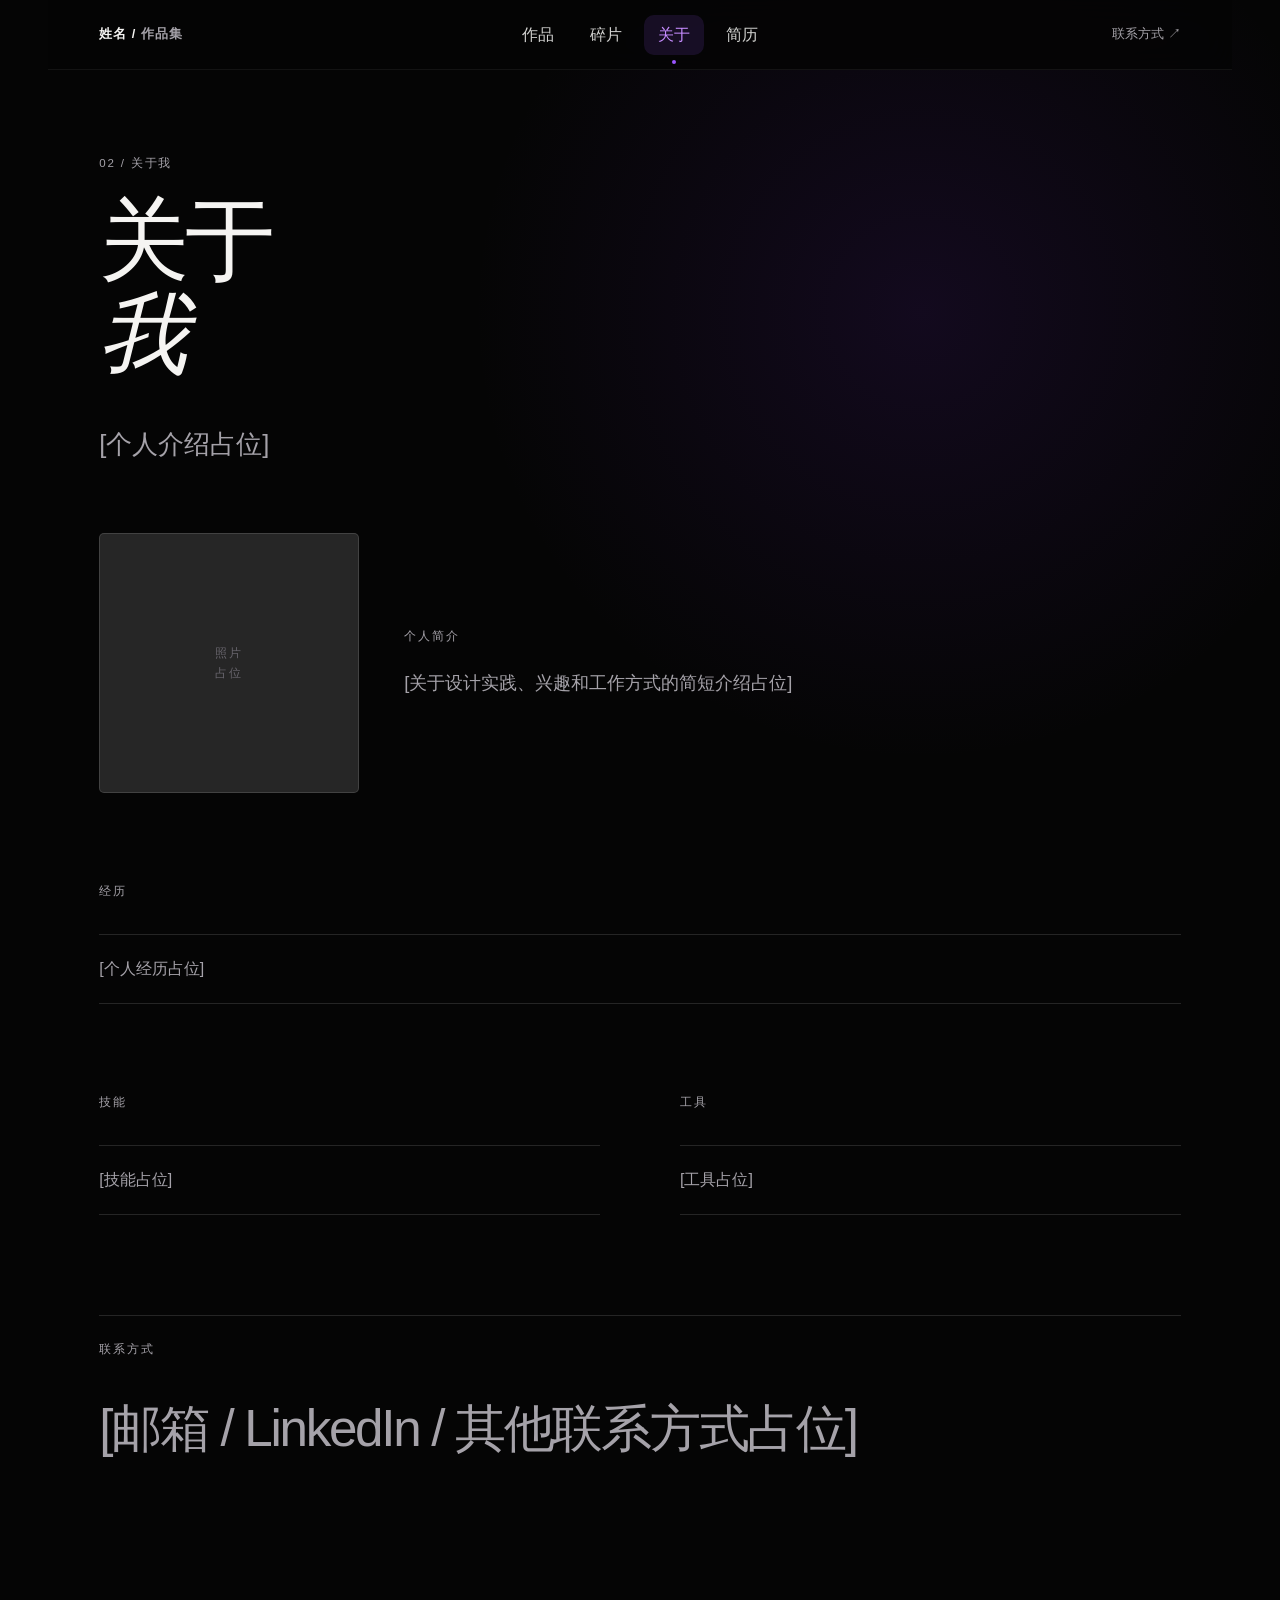
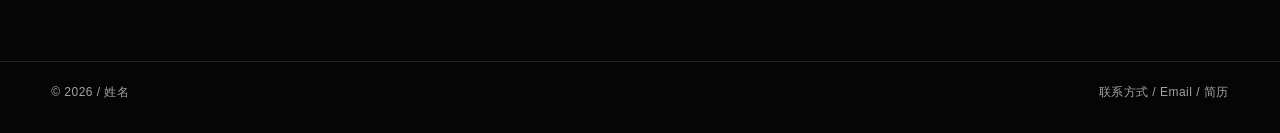
==== about/index.html @ c4319aca "Initial portfolio website" ====
<!doctype html>
<html lang="zh-CN">
<head>
  <meta charset="utf-8"><meta name="viewport" content="width=device-width, initial-scale=1">
  <meta name="description" content="UX/UI 设计师作品集关于页面框架。">
  <link rel="icon" href="../assets/favicon.svg" type="image/svg+xml"><link rel="stylesheet" href="../styles/site.css"><link rel="stylesheet" href="../styles/reference.css"><link rel="stylesheet" href="../styles/layout.css?v=4">
  <title>关于我 — UX/UI 设计师作品集</title>
</head>
<body data-base="../"><div data-site-nav></div>
  <main class="page container">
    <header class="page-header"><p class="eyebrow">02 / 关于我</p><h1>关于<br><em>我</em></h1><p class="lede placeholder">[个人介绍占位]</p></header>
    <section class="about-grid" aria-label="About information">
      <div class="portrait-placeholder" role="img" aria-label="照片占位"><span>照片<br>占位</span></div>
      <div class="about-copy"><p class="eyebrow">个人简介</p><p class="placeholder">[关于设计实践、兴趣和工作方式的简短介绍占位]</p></div>
    </section>
    <section class="content-section"><p class="eyebrow">经历</p><div class="placeholder-block">[个人经历占位]</div></section>
    <section class="content-section two-col"><div><p class="eyebrow">技能</p><div class="placeholder-block">[技能占位]</div></div><div><p class="eyebrow">工具</p><div class="placeholder-block">[工具占位]</div></div></section>
    <section class="contact-band"><p class="eyebrow">联系方式</p><h2 class="placeholder">[邮箱 / LinkedIn / 其他联系方式占位]</h2></section>
  </main><div data-site-footer></div><script src="../scripts/site.js?v=3"></script>
</body></html>
---- styles/site.css ----
:root{--bg:#121212;--surface:#1b1b1b;--text:#f3f0ea;--muted:#aaa69e;--faint:#77736d;--line:rgba(243,240,234,.16);--accent:#d8ff54;--max:1440px;--pad:clamp(22px,4vw,72px);--sans:Inter,ui-sans-serif,-apple-system,BlinkMacSystemFont,"PingFang SC","Microsoft YaHei",sans-serif;color-scheme:dark}*{box-sizing:border-box}html{scroll-behavior:smooth;scroll-padding-top:100px}body{margin:0;background:var(--bg);color:var(--text);font-family:var(--sans);font-size:16px;line-height:1.7;-webkit-font-smoothing:antialiased;text-rendering:optimizeLegibility}a{color:inherit;text-decoration:none}img{display:block;max-width:100%}h1,h2,h3,p,dl,dd{margin:0}h1,h2,h3{font-weight:500;line-height:1.05;letter-spacing:-.045em}h1{font-size:clamp(4.5rem,12vw,11.5rem)}h2{font-size:clamp(2rem,4.5vw,5.5rem)}h3{font-size:clamp(2rem,4vw,4.5rem)}em{font-family:Georgia,serif;font-weight:400;letter-spacing:-.07em}.container{width:min(var(--max),100%);margin-inline:auto;padding-inline:var(--pad)}.eyebrow{color:var(--muted);font-size:.72rem;letter-spacing:.16em;line-height:1.4}.placeholder{color:var(--muted);font-style:normal}.site-nav{height:84px;padding:0 var(--pad);display:grid;grid-template-columns:1fr auto 1fr;align-items:center;position:relative;z-index:2}.wordmark{font-size:.8rem;letter-spacing:.08em}.wordmark span{color:var(--muted)}.site-nav nav{display:flex;gap:clamp(20px,3vw,48px);font-size:.86rem}.site-nav nav a,.nav-contact{transition:color .2s ease}.site-nav nav a:hover,.nav-contact:hover{color:var(--accent)}.nav-contact{justify-self:end;font-size:.8rem}.hero{min-height:calc(100vh - 84px);padding-top:clamp(80px,13vh,190px);padding-bottom:clamp(72px,10vh,140px);display:flex;flex-direction:column;justify-content:space-between}.hero h1{max-width:1000px}.hero h1 em{color:var(--accent)}.hero-bottom{display:flex;align-items:end;justify-content:space-between;gap:32px}.hero-note{font-size:clamp(1rem,1.5vw,1.35rem);line-height:1.45}.text-link{font-size:.82rem;border-bottom:1px solid var(--line);padding-bottom:7px;white-space:nowrap}.text-link span{color:var(--accent);margin-left:12px}.works{padding-top:clamp(74px,10vw,160px)}.section-heading{display:flex;align-items:baseline;justify-content:space-between;margin-bottom:clamp(40px,6vw,90px)}.section-heading h2{font-size:clamp(2.5rem,6vw,7rem)}.project-list{display:grid;gap:clamp(80px,12vw,180px)}.project-card{display:block}.project-image{overflow:hidden;background:var(--surface);aspect-ratio:16/10}.project-image img{width:100%;height:100%;object-fit:cover;transition:transform .8s cubic-bezier(.2,.7,.2,1);filter:saturate(.78)}.project-card:hover .project-image img{transform:scale(1.035)}.project-meta{display:grid;grid-template-columns:minmax(0,1fr) auto auto;align-items:end;gap:24px;padding-top:20px;border-bottom:1px solid var(--line);padding-bottom:22px;position:relative}.project-meta h3{margin-top:5px}.project-subtitle{color:var(--muted);margin-top:9px;font-size:.95rem}.project-year{color:var(--muted);font-size:.78rem;align-self:start}.view-project{font-size:.8rem;align-self:end;opacity:0;transform:translateX(-8px);transition:opacity .3s ease,transform .3s ease}.project-card:hover .view-project{opacity:1;transform:none}.view-project span{color:var(--accent);margin-left:8px}.statement{padding-top:clamp(120px,18vw,280px);padding-bottom:clamp(130px,20vw,300px)}.statement-text{font-size:clamp(2.2rem,5.5vw,7rem);line-height:1.03;letter-spacing:-.05em;margin-top:40px}.statement-text .placeholder{font-size:.5em}.site-footer{border-top:1px solid var(--line);padding-top:20px;padding-bottom:30px;display:flex;justify-content:space-between;color:var(--muted);font-size:.75rem;letter-spacing:.04em}.page{padding-top:clamp(90px,12vw,180px);padding-bottom:clamp(100px,16vw,240px)}.page-header{max-width:1050px}.page-header h1{margin-top:22px}.lede{font-size:clamp(1.2rem,2vw,1.8rem);line-height:1.4;max-width:600px;margin-top:45px}.about-grid{display:grid;grid-template-columns:minmax(280px,1.25fr) minmax(240px,.75fr);gap:clamp(36px,8vw,150px);align-items:end;margin-top:clamp(90px,14vw,220px)}.portrait-placeholder{aspect-ratio:4/5;background:#262626;display:grid;place-items:center;color:var(--faint);font-size:.72rem;letter-spacing:.15em;text-align:center}.about-copy{max-width:400px}.about-copy p:last-child{margin-top:24px;font-size:1.15rem;line-height:1.6}.content-section{margin-top:clamp(120px,16vw,240px)}.placeholder-block{margin-top:35px;border-top:1px solid var(--line);border-bottom:1px solid var(--line);padding:28px 0;color:var(--muted)}.two-col{display:grid;grid-template-columns:1fr 1fr;gap:clamp(40px,8vw,160px)}.contact-band{margin-top:clamp(120px,16vw,240px);padding-top:25px;border-top:1px solid var(--line)}.contact-band h2{margin-top:45px;color:var(--muted);font-size:clamp(1.8rem,4vw,4rem)}.resume-placeholder{margin-top:clamp(100px,15vw,220px);min-height:280px;padding:35px 0;border-top:1px solid var(--line);border-bottom:1px solid var(--line);display:flex;justify-content:space-between;font-size:1.1rem}.resume-mark{font-size:2rem;color:var(--accent)}.project-hero{padding-top:clamp(60px,9vw,140px)}.project-hero h1{margin-top:25px}.project-lede{font-size:clamp(1.2rem,2vw,2rem);color:var(--muted);max-width:680px;margin-top:35px;line-height:1.4}.project-facts{display:flex;gap:clamp(30px,7vw,120px);margin:70px 0 55px}.project-facts dt{color:var(--faint);font-size:.68rem;letter-spacing:.14em;text-transform:uppercase}.project-facts dd{margin-top:7px;font-size:.9rem}.hero-cover{width:100%;aspect-ratio:16/9;object-fit:cover;background:var(--surface)}.detail-section{padding-top:clamp(100px,14vw,220px)}.overview-grid{display:grid;grid-template-columns:repeat(3,1fr);gap:clamp(24px,5vw,100px);margin-top:55px}.overview-grid h2{font-size:clamp(1.5rem,2.6vw,3rem);margin-bottom:20px}.overview-grid p,.detail-split>p{color:var(--muted);font-size:1rem;line-height:1.75}.detail-split{display:grid;grid-template-columns:1fr 1fr;gap:40px}.detail-split h2{margin-top:35px}.process-list{margin-top:50px;border-top:1px solid var(--line)}.process-list>div{display:grid;grid-template-columns:70px 1fr auto;gap:20px;align-items:baseline;padding:22px 0;border-bottom:1px solid var(--line)}.process-list span{color:var(--accent);font-size:.75rem}.process-list h2{font-size:clamp(1.5rem,3vw,3.5rem)}.process-list p{font-size:.82rem}.final-design h2{margin-top:35px}.media-stack{display:grid;gap:18px;margin-top:50px}.media-placeholder{background:#222;min-height:240px;display:grid;place-items:center;color:#77736d;font-size:.74rem;letter-spacing:.12em}.media-full{aspect-ratio:16/9}.media-duo{aspect-ratio:2/1;background:linear-gradient(90deg,#222 0 49.3%,var(--bg) 49.3% 50.7%,#2a2a2a 50.7%)}.media-trio{aspect-ratio:3/1;background:linear-gradient(90deg,#222 0 32.6%,var(--bg) 32.6% 34%,#292929 34% 66%,var(--bg) 66% 67.4%,#202020 67.4%)}.media-mockup{aspect-ratio:4/3;background:#272727}.media-image-text{aspect-ratio:16/8;background:#252525}.media-image{aspect-ratio:16/9;background:#232323}.reflection{padding-bottom:clamp(100px,14vw,200px)}.next-project{display:flex;justify-content:space-between;align-items:end;padding-top:25px;padding-bottom:45px;border-top:1px solid var(--line)}.next-project strong{font-size:clamp(2rem,5vw,5rem);font-weight:400;letter-spacing:-.05em}.next-project strong span{color:var(--accent)}
@media(max-width:700px){.site-nav{height:70px;grid-template-columns:1fr auto}.site-nav nav{grid-row:2;grid-column:1/-1;justify-content:space-between;gap:14px;font-size:.75rem;display:none}.nav-contact{font-size:.74rem}.hero{min-height:calc(100vh - 70px);padding-top:75px}.hero-bottom{display:block}.text-link{display:inline-block;margin-top:40px}.section-heading{display:block}.section-heading h2{margin-top:18px}.project-meta{grid-template-columns:minmax(0,1fr) auto}.view-project{grid-column:1/-1;opacity:1;transform:none}.project-year{grid-column:2;grid-row:1}.about-grid,.two-col,.detail-split{grid-template-columns:1fr}.about-copy{margin-top:5px}.project-facts{gap:20px;flex-wrap:wrap;margin:45px 0}.project-facts>div{min-width:calc(50% - 20px)}.overview-grid{grid-template-columns:1fr;gap:42px}.process-list>div{grid-template-columns:38px 1fr}.process-list p{grid-column:2}.site-footer{display:block}.site-footer span+span{display:block;margin-top:8px}.next-project{display:block}.next-project strong{display:block;margin-top:28px}}@media(prefers-reduced-motion:reduce){*,*:before,*:after{scroll-behavior:auto!important;transition-duration:.01ms!important;animation-duration:.01ms!important}}
---- styles/reference.css ----
/* Reference direction: compact dark panels, violet interaction accent, exhibition-like spacing. */
:root{--bg:#050505;--surface:#101010;--text:#f5f4f2;--muted:#a5a2a9;--faint:#68656d;--line:rgba(255,255,255,.13);--accent:#9b55ff;--accent-soft:#c68cff;--canvas-width:1440px;--canvas-height:900px}
body{background:radial-gradient(circle at 72% 18%,rgba(91,35,161,.16),transparent 28rem),var(--bg);line-height:1.75}
.site-nav,.hero,.works,.statement,.page,.project-hero,.detail-section,.next-project{max-width:min(var(--canvas-width),100%)}
.hero{min-height:min(calc(var(--canvas-height) - 70px),calc(100vh - 70px))}
.site-nav{max-width:1320px;margin:0 auto;height:70px;border-bottom:1px solid rgba(255,255,255,.06)}
.wordmark{font-weight:600}.site-nav nav a:first-child{color:var(--accent-soft)}.site-nav nav a:first-child:after{content:"";display:block;width:4px;height:4px;border-radius:50%;background:var(--accent);margin:3px auto 0}.nav-contact{color:var(--muted)}
.hero{min-height:460px;max-width:1320px;margin:0 auto;padding:88px var(--pad) 78px;background:linear-gradient(110deg,rgba(255,255,255,.025),rgba(255,255,255,.005) 60%),radial-gradient(circle at 78% 45%,rgba(116,47,214,.33),transparent 25rem);border-radius:0 0 10px 10px}.hero h1{font-size:clamp(4rem,8vw,8.5rem);letter-spacing:-.065em}.hero h1 em{color:var(--text);font-family:var(--sans);font-style:normal;font-weight:500}.hero-bottom{align-items:end}.hero-note{font-size:1.05rem;color:var(--muted)}.text-link{color:var(--accent-soft);border:0}.text-link span{color:var(--accent)}
.works{max-width:1320px;padding-top:42px}.section-heading{margin-bottom:20px}.section-heading h2{font-size:1.35rem;letter-spacing:-.02em}.section-heading .eyebrow{display:none}.project-list{grid-template-columns:repeat(3,1fr);gap:12px}.project-card{padding:10px;border:1px solid var(--line);border-radius:9px;background:linear-gradient(145deg,rgba(255,255,255,.05),rgba(255,255,255,.015));transition:border-color .25s ease,transform .25s ease,background .25s ease}.project-card:hover{border-color:rgba(155,85,255,.7);background:linear-gradient(145deg,rgba(155,85,255,.13),rgba(255,255,255,.025));transform:translateY(-3px)}.project-image{aspect-ratio:1.15/1;border-radius:6px}.project-meta{display:block;border:0;padding:13px 2px 3px}.project-meta h3{font-size:1.15rem;letter-spacing:-.02em}.project-subtitle{font-size:.76rem;margin-top:1px}.project-year{font-size:.7rem;margin-top:2px}.project-meta .eyebrow{font-size:.6rem}.view-project{position:absolute;right:3px;bottom:6px;width:27px;height:27px;border:1px solid var(--line);border-radius:50%;display:grid;place-items:center;font-size:0;opacity:1;transform:none}.view-project span{font-size:1rem;margin:0;color:var(--accent-soft)}.statement{max-width:1320px;padding-top:110px;padding-bottom:150px}.statement-text{font-size:clamp(2.3rem,5vw,5.5rem)}
.page{max-width:1320px;padding-top:85px}.page-header h1{font-size:clamp(3.8rem,7vw,7rem)}.about-grid{grid-template-columns:260px 1fr;gap:45px;margin-top:70px}.portrait-placeholder{aspect-ratio:1;border-radius:5px;border:1px solid var(--line)}.about-copy{max-width:560px;align-self:center}.content-section{margin-top:90px}.placeholder-block{padding:20px 0}.two-col{gap:80px}.contact-band{margin-top:100px}
.project-hero{max-width:1320px;padding-top:55px}.project-hero h1{font-size:clamp(3.8rem,7vw,7rem)}.hero-cover{border-radius:8px}.detail-section{max-width:1320px}.detail-section:first-of-type{padding-top:55px}.overview-grid{gap:30px}.overview-grid h2,.detail-split h2{font-size:1.35rem;letter-spacing:-.02em}.detail-split{grid-template-columns:180px 1fr;gap:50px}.process-list h2{font-size:1.4rem;letter-spacing:-.02em}.media-placeholder{border:1px solid var(--line);border-radius:5px;background:linear-gradient(145deg,#222,#151515)}.next-project{max-width:1320px}
.project-nav{display:flex;justify-content:space-between;align-items:center;padding-top:18px;padding-bottom:18px;border-top:1px solid var(--line);border-bottom:1px solid var(--line);font-size:.78rem;color:var(--muted)}.project-nav a{transition:color .2s ease}.project-nav a:hover{color:var(--accent-soft)}.project-nav-pages{display:flex;gap:28px}.project-nav-pages a:last-child{color:var(--accent-soft)}
.site-nav nav{gap:8px}.site-nav nav a{display:inline-flex;align-items:center;justify-content:center;min-height:40px;padding:0 14px;border-radius:10px;color:rgba(245,244,242,.86);font-size:16px;font-weight:500;line-height:1;cursor:pointer;transition:color 180ms ease,background-color 180ms ease,transform 180ms ease}.site-nav nav a:first-child{color:rgba(245,244,242,.86)}.site-nav nav a:first-child:after{display:none}.site-nav nav a:hover{color:var(--accent-soft);background:rgba(155,85,255,.12);transform:translateY(-1px)}.site-nav nav a.is-active{color:var(--accent-soft);background:rgba(155,85,255,.13)}.site-nav nav a.is-active:after{content:"";display:block;position:absolute;width:4px;height:4px;border-radius:50%;background:var(--accent);bottom:-9px}
@media(max-width:800px){.site-nav{padding-inline:20px}.hero{min-height:430px;padding:72px 22px 60px}.project-list{grid-template-columns:1fr}.project-card{display:grid;grid-template-columns:42% 1fr;gap:14px;align-items:center}.project-meta{padding:5px 4px}.project-image{aspect-ratio:1}.view-project{right:5px;bottom:4px}.about-grid{grid-template-columns:150px 1fr;gap:24px}.detail-split{grid-template-columns:1fr}.detail-split h2{margin-top:18px}.project-nav{align-items:flex-start;gap:18px}.project-nav-pages{gap:12px;flex-wrap:wrap;justify-content:flex-end}}
@media(max-width:520px){.site-nav nav{gap:14px;font-size:.7rem}.hero h1{font-size:3.8rem}.hero-bottom{display:block}.works{padding-top:34px}.project-card{grid-template-columns:1fr}.project-image{aspect-ratio:16/10}.about-grid{grid-template-columns:1fr}.portrait-placeholder{max-width:220px}.about-copy{margin-top:12px}}
---- styles/layout.css ----
/* Desktop artboard reference: 1440 x 900. All dimensions remain fluid below it. */
:root{--canvas-width:1440px;--canvas-height:900px}
.site-nav,.hero,.works,.statement,.page,.project-hero,.detail-section,.next-project{width:calc(100% - 96px);max-width:min(var(--canvas-width),100%)}
.hero{min-height:min(calc(var(--canvas-height) - 70px),calc(100vh - 70px))}
/* Keep the site-wide canvas at 1440px; the homepage Hero uses the newer
   1920px desktop reference while remaining fluid below that width. */
.hero{max-width:min(1920px,100%)}
.site-nav nav{gap:8px}.site-nav nav a{position:relative;display:inline-flex;align-items:center;justify-content:center;min-height:40px;padding:0 14px;border-radius:10px;color:rgba(245,244,242,.86);font-size:16px;font-weight:500;line-height:1;cursor:pointer;transition:color 180ms ease,background-color 180ms ease,transform 180ms ease}.site-nav nav a:first-child{color:rgba(245,244,242,.86)}.site-nav nav a:first-child:after{display:none}.site-nav nav a:hover{color:var(--accent-soft);background:rgba(155,85,255,.12);transform:translateY(-1px)}.site-nav nav a.is-active{color:var(--accent-soft);background:rgba(155,85,255,.13)}.site-nav nav a.is-active:after{content:"";display:block;position:absolute;width:4px;height:4px;border-radius:50%;background:var(--accent);bottom:-9px}
.site-nav{position:sticky;top:0;background:rgba(5,5,5,.88);backdrop-filter:blur(14px);z-index:20}
#selected-works{padding-top:32px}
.project-image{aspect-ratio:4/3}
.statement{padding-top:64px;padding-bottom:88px}
@media(max-width:800px){.site-nav,.hero,.works,.statement,.page,.project-hero,.detail-section,.next-project{width:100%}.hero{min-height:430px}}
@media(max-width:520px){.statement{padding-top:52px;padding-bottom:72px}.project-image{aspect-ratio:4/3}}
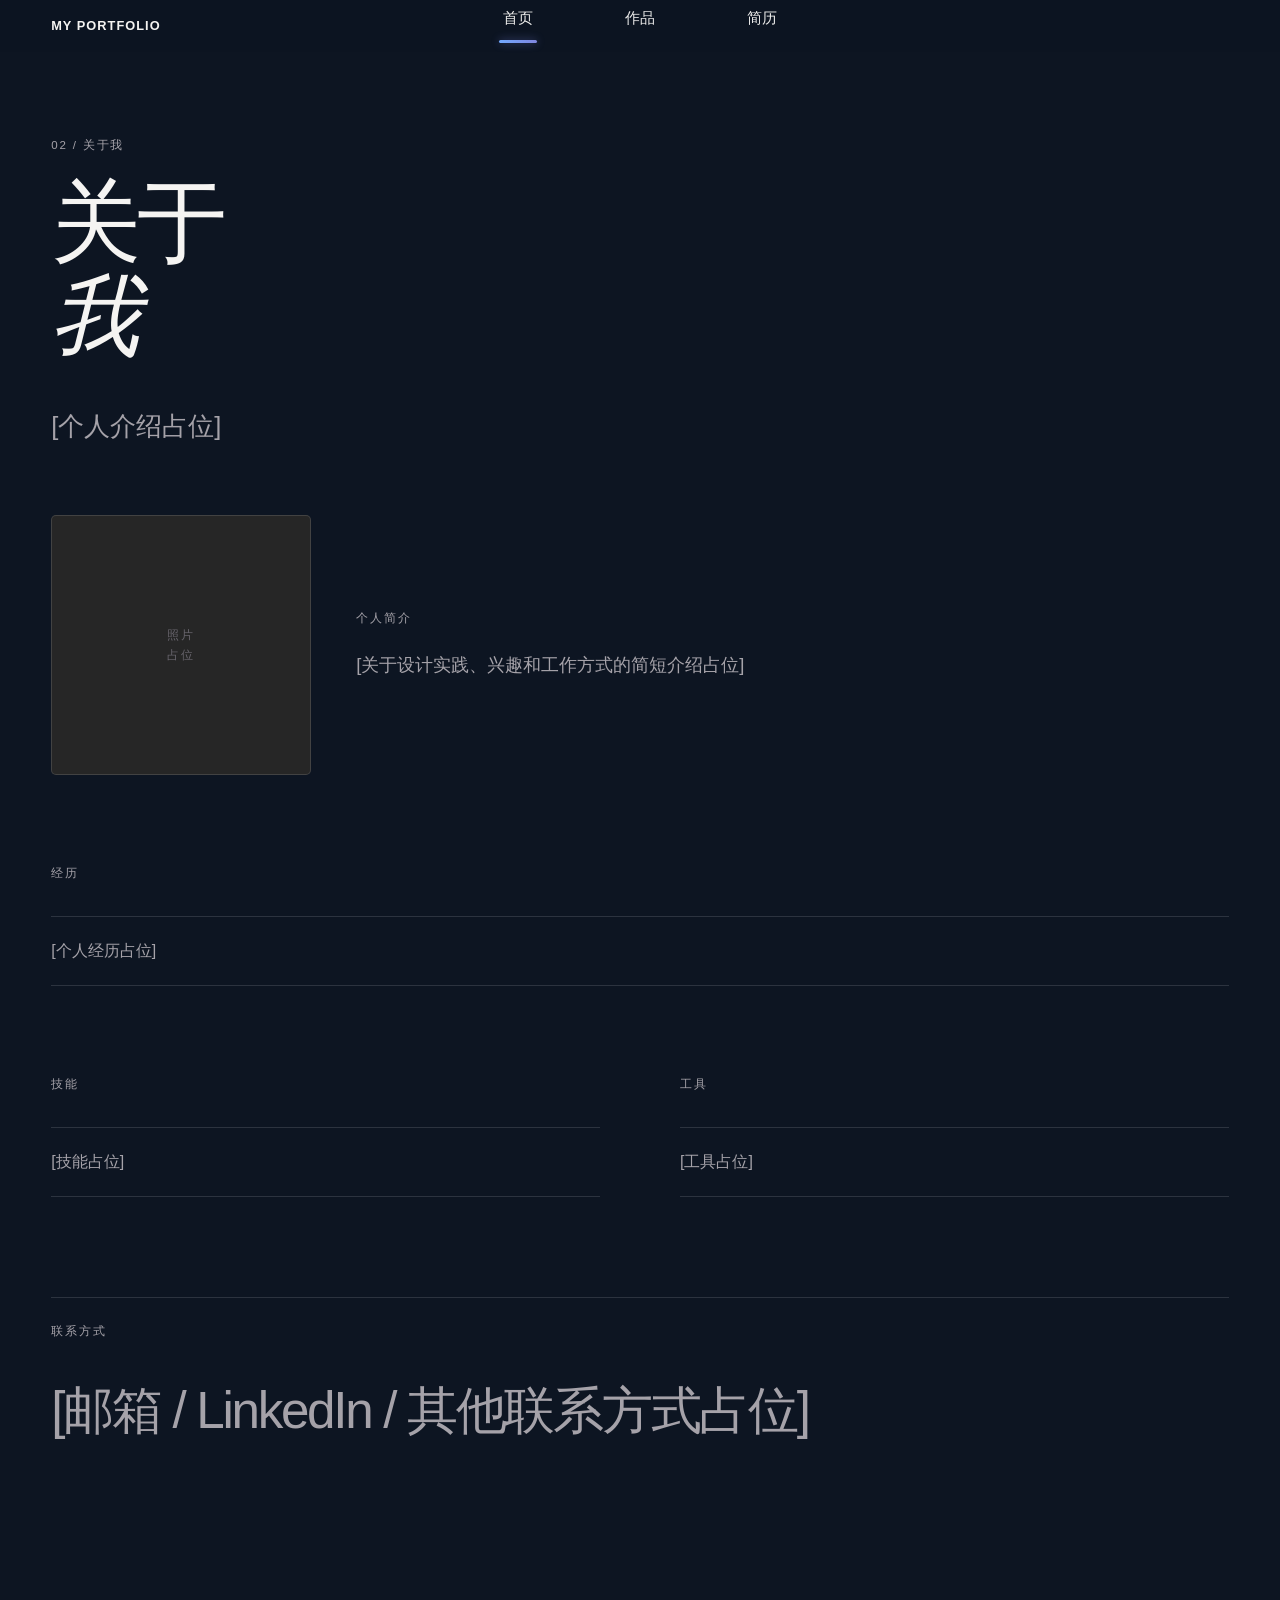
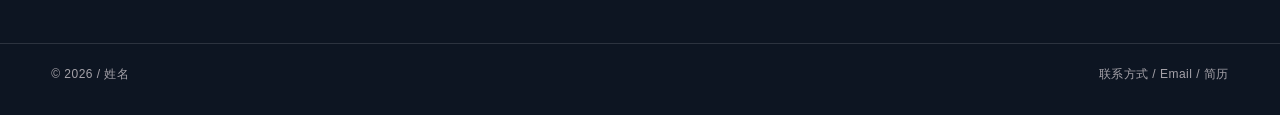
==== commit a23df4f0: "Unify portfolio navigation styles" ====
--- a/about/index.html
+++ b/about/index.html
@@ -3,10 +3,10 @@
 <head>
   <meta charset="utf-8"><meta name="viewport" content="width=device-width, initial-scale=1">
   <meta name="description" content="UX/UI 设计师作品集关于页面框架。">
-  <link rel="icon" href="../assets/favicon.svg" type="image/svg+xml"><link rel="stylesheet" href="../styles/site.css"><link rel="stylesheet" href="../styles/reference.css"><link rel="stylesheet" href="../styles/layout.css?v=4">
+  <link rel="icon" href="../assets/favicon.svg" type="image/svg+xml"><link rel="stylesheet" href="../styles/site.css"><link rel="stylesheet" href="../styles/reference.css?v=2"><link rel="stylesheet" href="../styles/layout.css?v=7"><link rel="stylesheet" href="../styles/nav-active.css?v=12">
   <title>关于我 — UX/UI 设计师作品集</title>
 </head>
-<body data-base="../"><div data-site-nav></div>
+<body class="about-page" data-base="../"><div data-site-nav></div>
   <main class="page container">
     <header class="page-header"><p class="eyebrow">02 / 关于我</p><h1>关于<br><em>我</em></h1><p class="lede placeholder">[个人介绍占位]</p></header>
     <section class="about-grid" aria-label="About information">
@@ -16,5 +16,5 @@
     <section class="content-section"><p class="eyebrow">经历</p><div class="placeholder-block">[个人经历占位]</div></section>
     <section class="content-section two-col"><div><p class="eyebrow">技能</p><div class="placeholder-block">[技能占位]</div></div><div><p class="eyebrow">工具</p><div class="placeholder-block">[工具占位]</div></div></section>
     <section class="contact-band"><p class="eyebrow">联系方式</p><h2 class="placeholder">[邮箱 / LinkedIn / 其他联系方式占位]</h2></section>
-  </main><div data-site-footer></div><script src="../scripts/site.js?v=3"></script>
+  </main><div data-site-footer></div><script src="../scripts/site.js?v=19"></script>
 </body></html>
--- a/styles/reference.css
+++ b/styles/reference.css
@@ -3,13 +3,12 @@
 body{background:radial-gradient(circle at 72% 18%,rgba(91,35,161,.16),transparent 28rem),var(--bg);line-height:1.75}
 .site-nav,.hero,.works,.statement,.page,.project-hero,.detail-section,.next-project{max-width:min(var(--canvas-width),100%)}
 .hero{min-height:min(calc(var(--canvas-height) - 70px),calc(100vh - 70px))}
-.site-nav{max-width:1320px;margin:0 auto;height:70px;border-bottom:1px solid rgba(255,255,255,.06)}
-.wordmark{font-weight:600}.site-nav nav a:first-child{color:var(--accent-soft)}.site-nav nav a:first-child:after{content:"";display:block;width:4px;height:4px;border-radius:50%;background:var(--accent);margin:3px auto 0}.nav-contact{color:var(--muted)}
+.site-nav{max-width:100%;margin:0}
+.wordmark{font-weight:600}.nav-contact{color:var(--muted)}
 .hero{min-height:460px;max-width:1320px;margin:0 auto;padding:88px var(--pad) 78px;background:linear-gradient(110deg,rgba(255,255,255,.025),rgba(255,255,255,.005) 60%),radial-gradient(circle at 78% 45%,rgba(116,47,214,.33),transparent 25rem);border-radius:0 0 10px 10px}.hero h1{font-size:clamp(4rem,8vw,8.5rem);letter-spacing:-.065em}.hero h1 em{color:var(--text);font-family:var(--sans);font-style:normal;font-weight:500}.hero-bottom{align-items:end}.hero-note{font-size:1.05rem;color:var(--muted)}.text-link{color:var(--accent-soft);border:0}.text-link span{color:var(--accent)}
 .works{max-width:1320px;padding-top:42px}.section-heading{margin-bottom:20px}.section-heading h2{font-size:1.35rem;letter-spacing:-.02em}.section-heading .eyebrow{display:none}.project-list{grid-template-columns:repeat(3,1fr);gap:12px}.project-card{padding:10px;border:1px solid var(--line);border-radius:9px;background:linear-gradient(145deg,rgba(255,255,255,.05),rgba(255,255,255,.015));transition:border-color .25s ease,transform .25s ease,background .25s ease}.project-card:hover{border-color:rgba(155,85,255,.7);background:linear-gradient(145deg,rgba(155,85,255,.13),rgba(255,255,255,.025));transform:translateY(-3px)}.project-image{aspect-ratio:1.15/1;border-radius:6px}.project-meta{display:block;border:0;padding:13px 2px 3px}.project-meta h3{font-size:1.15rem;letter-spacing:-.02em}.project-subtitle{font-size:.76rem;margin-top:1px}.project-year{font-size:.7rem;margin-top:2px}.project-meta .eyebrow{font-size:.6rem}.view-project{position:absolute;right:3px;bottom:6px;width:27px;height:27px;border:1px solid var(--line);border-radius:50%;display:grid;place-items:center;font-size:0;opacity:1;transform:none}.view-project span{font-size:1rem;margin:0;color:var(--accent-soft)}.statement{max-width:1320px;padding-top:110px;padding-bottom:150px}.statement-text{font-size:clamp(2.3rem,5vw,5.5rem)}
 .page{max-width:1320px;padding-top:85px}.page-header h1{font-size:clamp(3.8rem,7vw,7rem)}.about-grid{grid-template-columns:260px 1fr;gap:45px;margin-top:70px}.portrait-placeholder{aspect-ratio:1;border-radius:5px;border:1px solid var(--line)}.about-copy{max-width:560px;align-self:center}.content-section{margin-top:90px}.placeholder-block{padding:20px 0}.two-col{gap:80px}.contact-band{margin-top:100px}
 .project-hero{max-width:1320px;padding-top:55px}.project-hero h1{font-size:clamp(3.8rem,7vw,7rem)}.hero-cover{border-radius:8px}.detail-section{max-width:1320px}.detail-section:first-of-type{padding-top:55px}.overview-grid{gap:30px}.overview-grid h2,.detail-split h2{font-size:1.35rem;letter-spacing:-.02em}.detail-split{grid-template-columns:180px 1fr;gap:50px}.process-list h2{font-size:1.4rem;letter-spacing:-.02em}.media-placeholder{border:1px solid var(--line);border-radius:5px;background:linear-gradient(145deg,#222,#151515)}.next-project{max-width:1320px}
 .project-nav{display:flex;justify-content:space-between;align-items:center;padding-top:18px;padding-bottom:18px;border-top:1px solid var(--line);border-bottom:1px solid var(--line);font-size:.78rem;color:var(--muted)}.project-nav a{transition:color .2s ease}.project-nav a:hover{color:var(--accent-soft)}.project-nav-pages{display:flex;gap:28px}.project-nav-pages a:last-child{color:var(--accent-soft)}
-.site-nav nav{gap:8px}.site-nav nav a{display:inline-flex;align-items:center;justify-content:center;min-height:40px;padding:0 14px;border-radius:10px;color:rgba(245,244,242,.86);font-size:16px;font-weight:500;line-height:1;cursor:pointer;transition:color 180ms ease,background-color 180ms ease,transform 180ms ease}.site-nav nav a:first-child{color:rgba(245,244,242,.86)}.site-nav nav a:first-child:after{display:none}.site-nav nav a:hover{color:var(--accent-soft);background:rgba(155,85,255,.12);transform:translateY(-1px)}.site-nav nav a.is-active{color:var(--accent-soft);background:rgba(155,85,255,.13)}.site-nav nav a.is-active:after{content:"";display:block;position:absolute;width:4px;height:4px;border-radius:50%;background:var(--accent);bottom:-9px}
 @media(max-width:800px){.site-nav{padding-inline:20px}.hero{min-height:430px;padding:72px 22px 60px}.project-list{grid-template-columns:1fr}.project-card{display:grid;grid-template-columns:42% 1fr;gap:14px;align-items:center}.project-meta{padding:5px 4px}.project-image{aspect-ratio:1}.view-project{right:5px;bottom:4px}.about-grid{grid-template-columns:150px 1fr;gap:24px}.detail-split{grid-template-columns:1fr}.detail-split h2{margin-top:18px}.project-nav{align-items:flex-start;gap:18px}.project-nav-pages{gap:12px;flex-wrap:wrap;justify-content:flex-end}}
 @media(max-width:520px){.site-nav nav{gap:14px;font-size:.7rem}.hero h1{font-size:3.8rem}.hero-bottom{display:block}.works{padding-top:34px}.project-card{grid-template-columns:1fr}.project-image{aspect-ratio:16/10}.about-grid{grid-template-columns:1fr}.portrait-placeholder{max-width:220px}.about-copy{margin-top:12px}}
--- a/styles/layout.css
+++ b/styles/layout.css
@@ -1,12 +1,7 @@
-/* Desktop artboard reference: 1440 x 900. All dimensions remain fluid below it. */
-:root{--canvas-width:1440px;--canvas-height:900px}
-.site-nav,.hero,.works,.statement,.page,.project-hero,.detail-section,.next-project{width:calc(100% - 96px);max-width:min(var(--canvas-width),100%)}
+/* Shared layout remains fluid; image layers define their own maximum width. */
+:root{--canvas-height:900px;--max:100%}
+.site-nav,.hero,.works,.statement,.page,.project-hero,.detail-section,.next-project{width:100%;max-width:100%}
 .hero{min-height:min(calc(var(--canvas-height) - 70px),calc(100vh - 70px))}
-/* Keep the site-wide canvas at 1440px; the homepage Hero uses the newer
-   1920px desktop reference while remaining fluid below that width. */
-.hero{max-width:min(1920px,100%)}
-.site-nav nav{gap:8px}.site-nav nav a{position:relative;display:inline-flex;align-items:center;justify-content:center;min-height:40px;padding:0 14px;border-radius:10px;color:rgba(245,244,242,.86);font-size:16px;font-weight:500;line-height:1;cursor:pointer;transition:color 180ms ease,background-color 180ms ease,transform 180ms ease}.site-nav nav a:first-child{color:rgba(245,244,242,.86)}.site-nav nav a:first-child:after{display:none}.site-nav nav a:hover{color:var(--accent-soft);background:rgba(155,85,255,.12);transform:translateY(-1px)}.site-nav nav a.is-active{color:var(--accent-soft);background:rgba(155,85,255,.13)}.site-nav nav a.is-active:after{content:"";display:block;position:absolute;width:4px;height:4px;border-radius:50%;background:var(--accent);bottom:-9px}
-.site-nav{position:sticky;top:0;background:rgba(5,5,5,.88);backdrop-filter:blur(14px);z-index:20}
 #selected-works{padding-top:32px}
 .project-image{aspect-ratio:4/3}
 .statement{padding-top:64px;padding-bottom:88px}
--- a/styles/nav-active.css
+++ b/styles/nav-active.css
@@ -0,0 +1,121 @@
+/* Shared navigation geometry and active indicator. */
+.site-nav,
+.detail-header,
+.home-page [data-site-nav],
+.home-page .site-nav {
+  height: 52px !important;
+  min-height: 52px !important;
+}
+
+.site-nav {
+  width: 100%;
+  max-width: 100%;
+  margin: 0;
+  padding: 0 clamp(22px, 4vw, 72px);
+  display: grid;
+  grid-template-columns: 1fr auto 1fr;
+  align-items: center;
+  position: sticky;
+  top: 0;
+  z-index: 20;
+  background: rgba(13, 21, 34, .88);
+  backdrop-filter: blur(14px);
+  -webkit-backdrop-filter: blur(14px);
+}
+
+.detail-header {
+  width: 100%;
+  max-width: 100% !important;
+  margin-inline: 0;
+  padding: 0 clamp(16px, 4.3vw, 88px);
+  border-bottom: 0 !important;
+  background: rgba(13, 21, 34, .88);
+}
+
+.detail-header__back {
+  display: inline-flex;
+  align-items: center;
+  gap: 7px;
+  justify-self: start;
+}
+
+.detail-header__pager {
+  display: flex;
+  align-items: center;
+  justify-content: flex-end;
+  gap: 30px;
+  min-width: 0;
+  justify-self: end;
+}
+
+.detail-header__pager a {
+  display: inline-flex;
+  align-items: center;
+  gap: 7px;
+  white-space: nowrap;
+}
+
+.site-nav nav,
+.home-page .site-nav nav {
+  display: flex;
+  gap: 64px !important;
+}
+
+.site-nav nav a {
+  position: relative;
+  min-height: 32px !important;
+  padding: 0 14px !important;
+  border-radius: 0 !important;
+  color: rgba(245, 244, 242, .96) !important;
+  background: transparent !important;
+  font-size: 15px !important;
+  font-weight: 500;
+  line-height: 1;
+  transform: none !important;
+}
+
+.site-nav nav a.is-active {
+  color: rgba(245, 244, 242, .98) !important;
+  background: transparent !important;
+}
+
+.detail-header__back,
+.detail-header__pager a {
+  color: rgba(245, 244, 242, .78) !important;
+}
+
+.resume-page {
+  background: #0d1522 !important;
+}
+
+.about-page {
+  background: #0d1522 !important;
+}
+
+.about-page .site-nav {
+  background: rgba(13, 21, 34, .88) !important;
+}
+
+.resume-page .site-nav {
+  background: rgba(13, 21, 34, .88) !important;
+  border-bottom: 0 !important;
+}
+
+.home-page .site-nav .wordmark {
+  visibility: hidden;
+}
+
+.site-nav nav a.is-active:after {
+  content: "";
+  display: block;
+  position: absolute;
+  left: 50%;
+  right: auto;
+  bottom: -1px !important;
+  width: 38px !important;
+  height: 3px !important;
+  border-radius: 999px;
+  background: linear-gradient(90deg, #72a9ff, #7f86df);
+  box-shadow: 0 0 8px rgba(127, 137, 255, .48);
+  transform: translateX(-50%);
+}
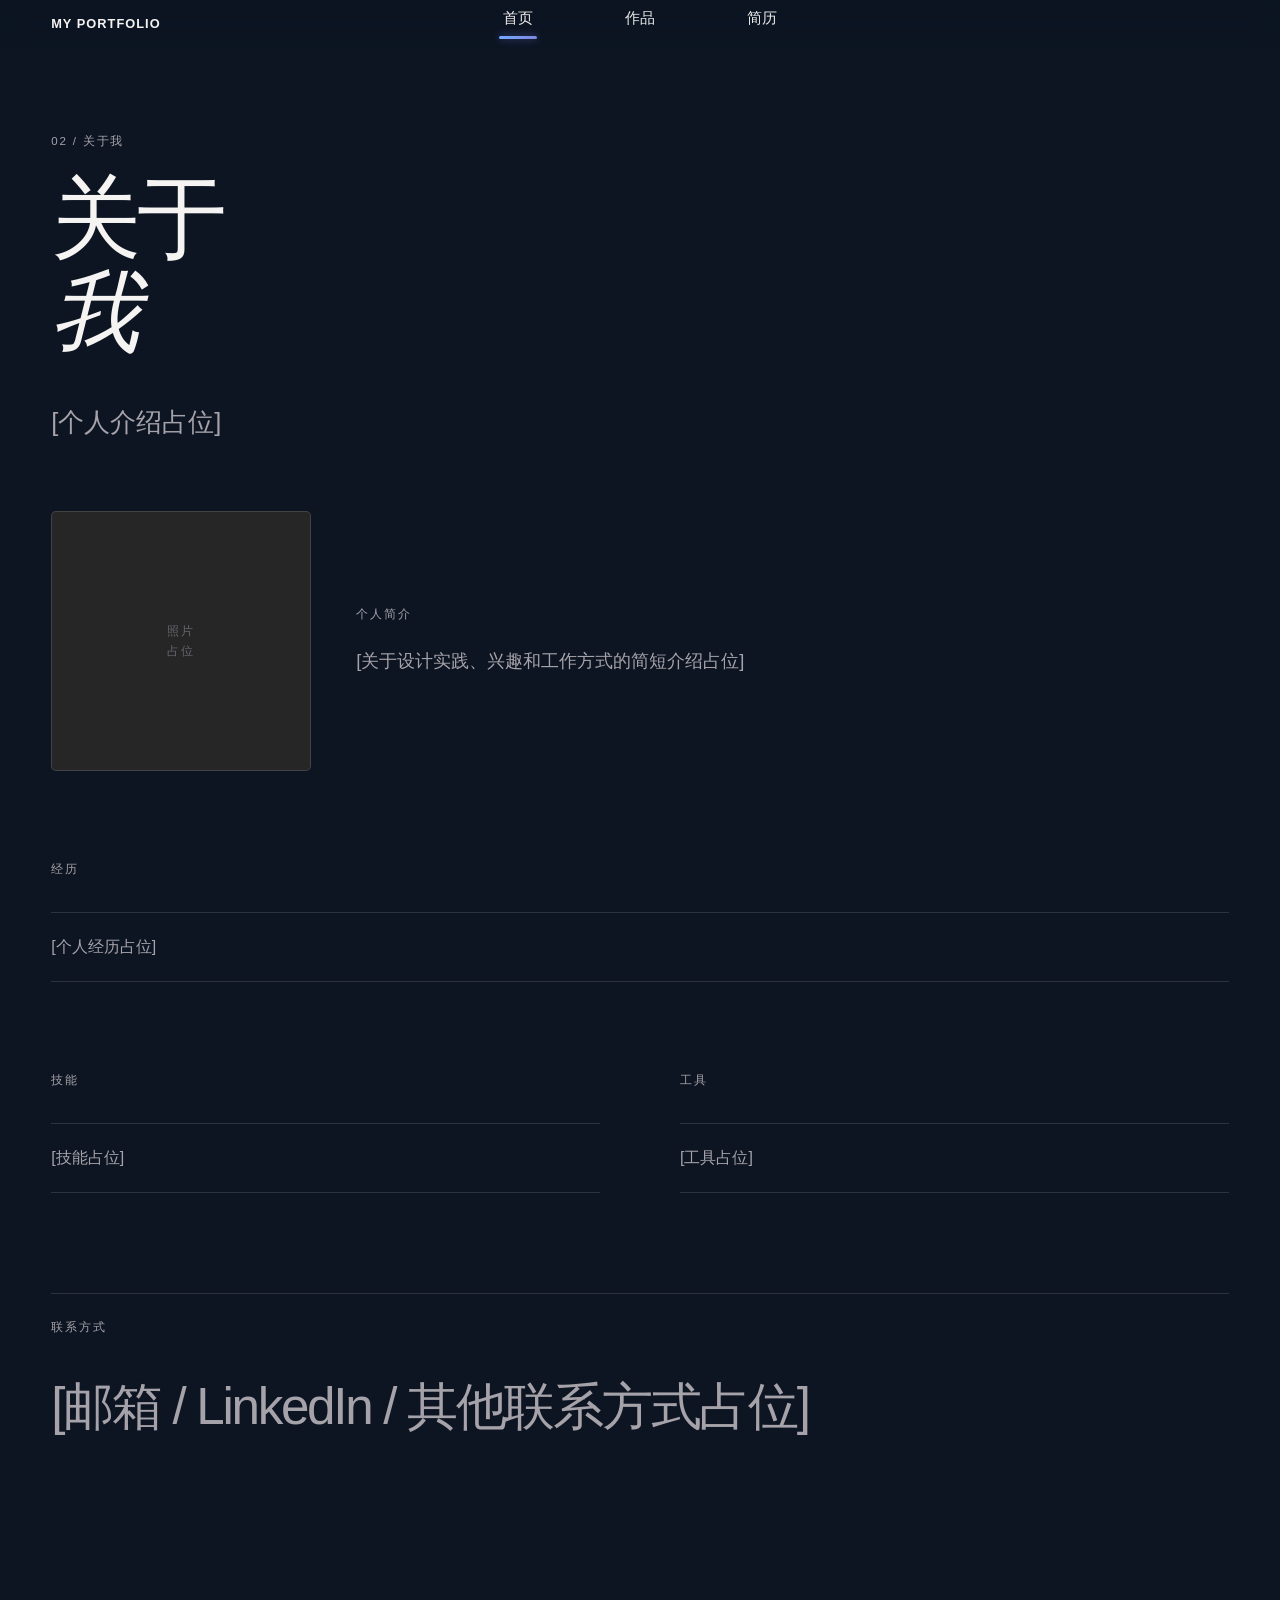
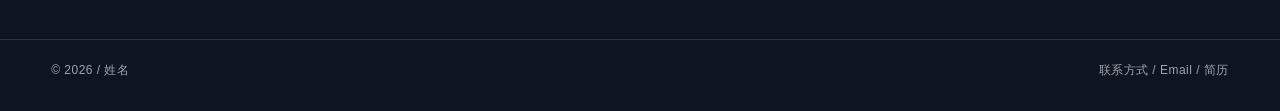
==== commit 5d629830: "Refine project detail layouts and remove stale overrides" ====
--- a/about/index.html
+++ b/about/index.html
@@ -3,7 +3,7 @@
 <head>
   <meta charset="utf-8"><meta name="viewport" content="width=device-width, initial-scale=1">
   <meta name="description" content="UX/UI 设计师作品集关于页面框架。">
-  <link rel="icon" href="../assets/favicon.svg" type="image/svg+xml"><link rel="stylesheet" href="../styles/site.css"><link rel="stylesheet" href="../styles/reference.css?v=2"><link rel="stylesheet" href="../styles/layout.css?v=7"><link rel="stylesheet" href="../styles/nav-active.css?v=12">
+  <link rel="icon" href="../assets/favicon.svg" type="image/svg+xml"><link rel="stylesheet" href="../styles/site.css"><link rel="stylesheet" href="../styles/reference.css?v=2"><link rel="stylesheet" href="../styles/layout.css?v=7"><link rel="stylesheet" href="../styles/nav-active.css?v=16">
   <title>关于我 — UX/UI 设计师作品集</title>
 </head>
 <body class="about-page" data-base="../"><div data-site-nav></div>
@@ -16,5 +16,5 @@
     <section class="content-section"><p class="eyebrow">经历</p><div class="placeholder-block">[个人经历占位]</div></section>
     <section class="content-section two-col"><div><p class="eyebrow">技能</p><div class="placeholder-block">[技能占位]</div></div><div><p class="eyebrow">工具</p><div class="placeholder-block">[工具占位]</div></div></section>
     <section class="contact-band"><p class="eyebrow">联系方式</p><h2 class="placeholder">[邮箱 / LinkedIn / 其他联系方式占位]</h2></section>
-  </main><div data-site-footer></div><script src="../scripts/site.js?v=19"></script>
+  </main><div data-site-footer></div><script src="../scripts/site.js?v=20"></script>
 </body></html>
--- a/styles/nav-active.css
+++ b/styles/nav-active.css
@@ -1,10 +1,8 @@
 /* Shared navigation geometry and active indicator. */
 .site-nav,
-.detail-header,
-.home-page [data-site-nav],
-.home-page .site-nav {
-  height: 52px !important;
-  min-height: 52px !important;
+.detail-header {
+  height: 48px !important;
+  min-height: 48px !important;
 }
 
 .site-nav {
@@ -55,15 +53,14 @@
   white-space: nowrap;
 }
 
-.site-nav nav,
-.home-page .site-nav nav {
+.site-nav nav {
   display: flex;
   gap: 64px !important;
 }
 
 .site-nav nav a {
   position: relative;
-  min-height: 32px !important;
+  min-height: 28px !important;
   padding: 0 14px !important;
   border-radius: 0 !important;
   color: rgba(245, 244, 242, .96) !important;
@@ -93,7 +90,7 @@
 }
 
 .about-page .site-nav {
-  background: rgba(13, 21, 34, .88) !important;
+  background: rgba(13, 21, 34, .68) !important;
 }
 
 .resume-page .site-nav {
@@ -119,3 +116,183 @@
   box-shadow: 0 0 8px rgba(127, 137, 255, .48);
   transform: translateX(-50%);
 }
+
+/* Project detail mode: restore the full-width top navigation. */
+.project-detail-page .detail-header {
+  position: relative;
+  display: grid;
+  grid-template-columns: 1fr auto 1fr;
+  align-items: center;
+  height: 72px !important;
+  min-height: 72px !important;
+  padding: 0 max(40px, calc((100% - 1536px) / 2 + 40px));
+  background: rgba(248, 251, 253, .82) !important;
+  backdrop-filter: blur(12px);
+  -webkit-backdrop-filter: blur(12px);
+  pointer-events: auto;
+}
+
+.project-detail-page .detail-header > nav:first-of-type {
+  position: static;
+  display: flex;
+  gap: 72px !important;
+  transform: none;
+}
+
+.project-detail-page .detail-header__back,
+.project-detail-page .detail-header__pager {
+  position: static;
+  height: 72px;
+  align-items: center;
+}
+
+.project-detail-page .detail-header__back {
+  justify-self: start;
+  color: #263442 !important;
+  font-size: 16px;
+  font-weight: 500;
+}
+
+.project-detail-page .detail-header__pager {
+  justify-self: end;
+  display: flex;
+  gap: 80px;
+}
+
+.project-detail-page .detail-header__pager a:first-child {
+  display: inline-flex;
+}
+
+.project-detail-page .detail-header__pager a:last-child {
+  display: inline-flex;
+  align-items: center;
+  gap: 8px;
+  color: #344454 !important;
+  font-size: 16px;
+  font-weight: 500;
+  white-space: nowrap;
+}
+
+.project-detail-page .detail-header__back,
+.project-detail-page .detail-header__pager a {
+  text-shadow: 0 1px 10px rgba(255, 255, 255, .9);
+}
+
+.project-detail-page .case-study-slides {
+  padding-top: 72px;
+}
+
+/* LinguaFlow detail override: compact dark navigation, scoped to project-01 only. */
+.project-detail-page.project-01-detail [data-site-nav] {
+  height: 36px;
+}
+
+.project-detail-page.project-01-detail .detail-header {
+  box-sizing: border-box;
+  display: grid;
+  align-items: stretch;
+  overflow: hidden;
+  height: 36px !important;
+  min-height: 36px !important;
+  padding-inline: max(32px, calc((100% - 1536px) / 2 + 32px));
+  background: rgba(13, 21, 34, .46) !important;
+  backdrop-filter: blur(20px) saturate(1.08);
+  -webkit-backdrop-filter: blur(20px) saturate(1.08);
+}
+
+.project-detail-page.project-01-detail .detail-header__back,
+.project-detail-page.project-01-detail .detail-header__pager,
+.project-detail-page.project-01-detail .detail-header > nav:first-of-type {
+  align-self: stretch;
+  height: 36px !important;
+  min-height: 36px !important;
+}
+
+.project-detail-page.project-01-detail .detail-header > nav:first-of-type {
+  display: flex;
+  align-items: stretch;
+}
+
+.project-detail-page.project-01-detail .detail-header__pager {
+  align-items: center;
+}
+
+.project-detail-page.project-01-detail .detail-header__back,
+.project-detail-page.project-01-detail .detail-header__pager a,
+.project-detail-page.project-01-detail .detail-header > nav:first-of-type a {
+  display: flex;
+  align-items: center;
+  height: 36px !important;
+  min-height: 36px !important;
+  line-height: 1 !important;
+}
+
+.project-detail-page.project-01-detail .detail-header__back,
+.project-detail-page.project-01-detail .detail-header__pager a,
+.project-detail-page.project-01-detail .detail-header > nav:first-of-type a {
+  color: rgba(245, 244, 242, .9) !important;
+  text-shadow: none;
+}
+
+.project-detail-page.project-01-detail .detail-header > nav:first-of-type a.is-active:after {
+  bottom: 4px !important;
+  background: #7f86df;
+  box-shadow: 0 0 8px rgba(127, 137, 255, .48);
+}
+
+.project-detail-page.project-01-detail .case-study-slides {
+  padding-top: 36px;
+}
+
+/* Two-step Road detail override: same compact geometry, cool blue mist palette. */
+.project-detail-page.project-02-detail .detail-header {
+  box-sizing: border-box;
+  display: grid;
+  align-items: stretch;
+  overflow: hidden;
+  height: 36px !important;
+  min-height: 36px !important;
+  padding-inline: max(32px, calc((100% - 1536px) / 2 + 32px));
+  background: rgba(211, 225, 237, .46) !important;
+  backdrop-filter: blur(20px) saturate(1.04);
+  -webkit-backdrop-filter: blur(20px) saturate(1.04);
+}
+
+.project-detail-page.project-02-detail .detail-header__back,
+.project-detail-page.project-02-detail .detail-header__pager,
+.project-detail-page.project-02-detail .detail-header > nav:first-of-type {
+  align-self: stretch;
+  height: 36px !important;
+  min-height: 36px !important;
+}
+
+.project-detail-page.project-02-detail .detail-header > nav:first-of-type {
+  display: flex;
+  align-items: stretch;
+}
+
+.project-detail-page.project-02-detail .detail-header__pager {
+  align-items: center;
+}
+
+.project-detail-page.project-02-detail .detail-header__back,
+.project-detail-page.project-02-detail .detail-header__pager a,
+.project-detail-page.project-02-detail .detail-header > nav:first-of-type a {
+  display: flex;
+  align-items: center;
+  height: 36px !important;
+  min-height: 36px !important;
+  line-height: 1 !important;
+  color: #32495e !important;
+  text-shadow: none;
+}
+
+.project-detail-page.project-02-detail .detail-header > nav:first-of-type a.is-active:after {
+  bottom: 4px !important;
+  background: #6f95ba;
+  box-shadow: 0 0 8px rgba(111, 149, 186, .3);
+}
+
+.project-detail-page.project-02-detail .case-study-slides {
+  padding-top: 36px;
+}
